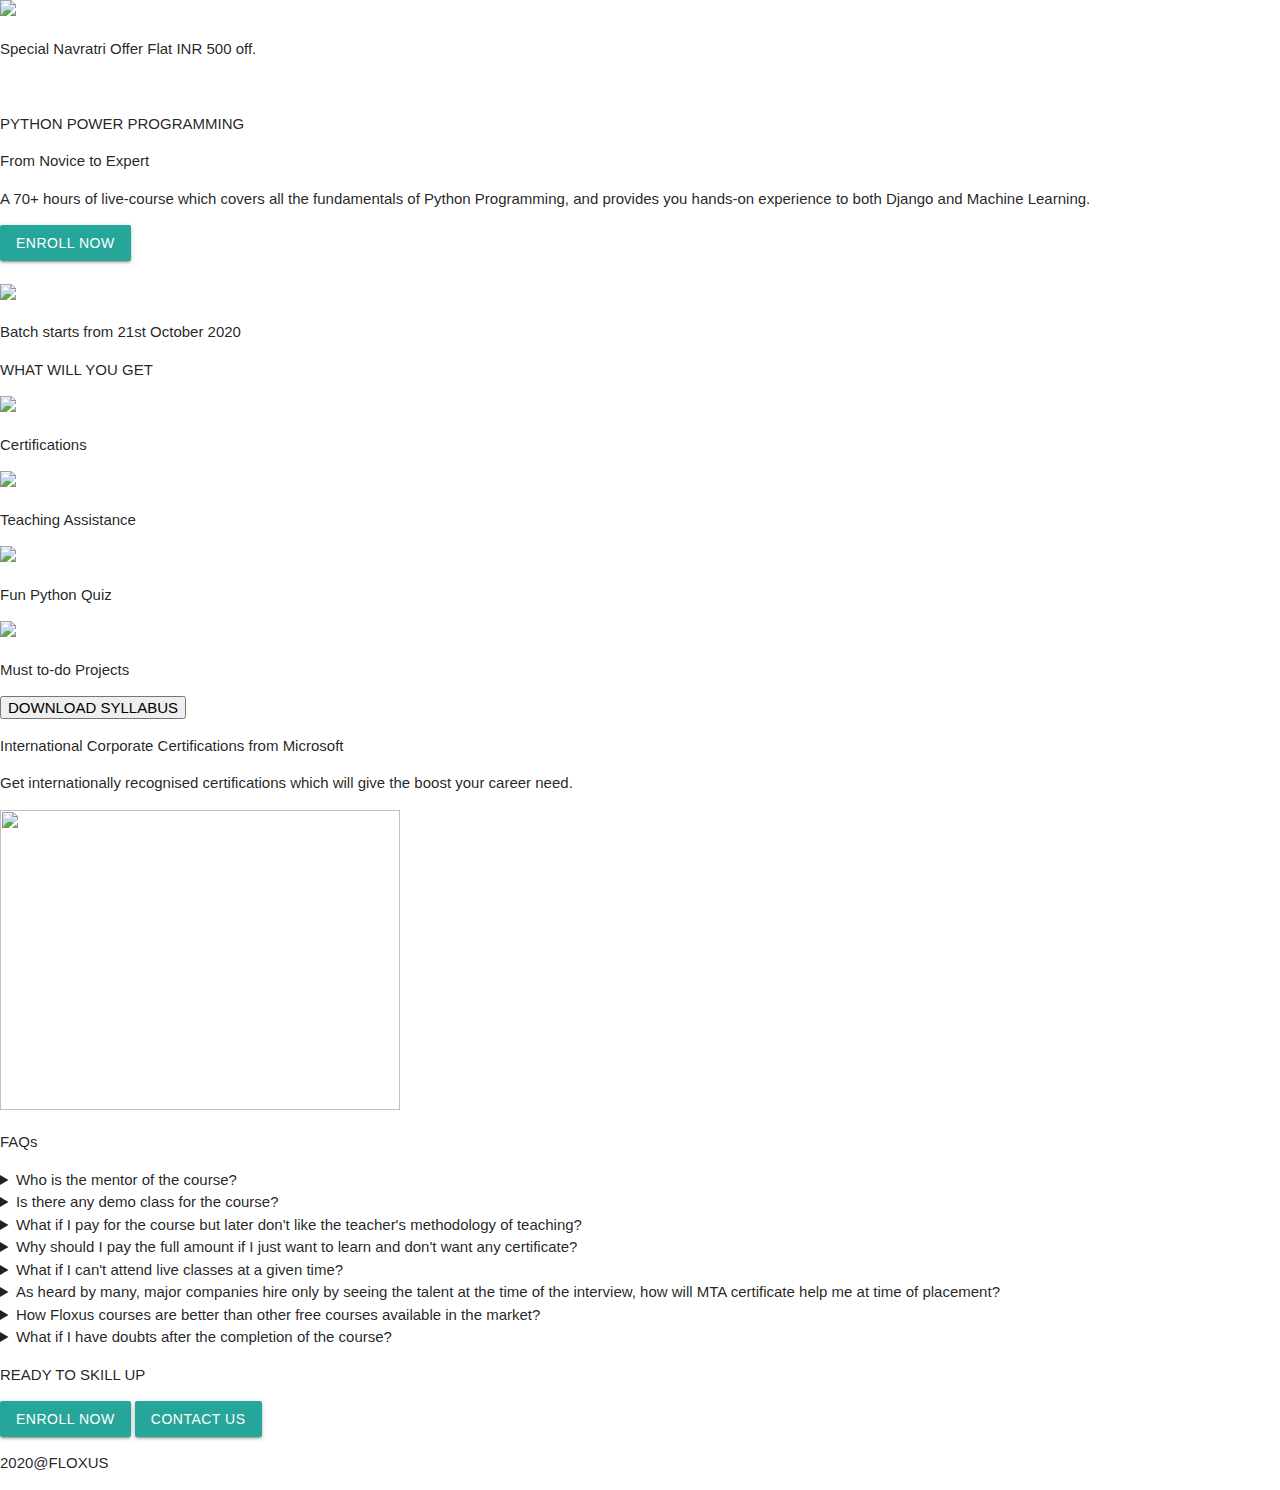
==== pythonSchool.html @ 08aed105 "checking alignment" ====
<!DOCTYPE html>
<html lang="en">
<head>
    <meta charset="UTF-8">
    <link rel="icon" type="image/png" sizes="192x192"  href="images/android-icon-192x192.png">
    <link rel="icon" type="image/png" sizes="32x32" href="/imagesfavicon-32x32.png">
    <link rel="icon" type="image/png" sizes="96x96" href="images/favicon-96x96.png">
    <link rel="icon" type="image/png" sizes="16x16" href="images/favicon-16x16.png">
    <meta name="viewport" content="width=device-width, initial-scale=1.0">
    <!-- materialize css -->
     <!-- Compiled and minified CSS -->
     <link rel="stylesheet" href="https://cdnjs.cloudflare.com/ajax/libs/materialize/1.0.0/css/materialize.min.css">

     <!-- Compiled and minified JavaScript -->
     <script src="https://cdnjs.cloudflare.com/ajax/libs/materialize/1.0.0/js/materialize.min.js"></script>
    <!-- end -->
    <link rel="stylesheet" href="python.css">
    <link href="https://fonts.googleapis.com/css2?family=Roboto+Mono&display=swap" rel="stylesheet">
    <title> Python Power Programmer| Floxus</title>
</head>
<body>
    <div class="batchdetails2">
        <!-- <img src="https://img.icons8.com/cotton/30/000000/planner.png"/> -->
        <img src="https://img.icons8.com/doodle/48/000000/retro-tv.png"/>
        <p>Special Navratri Offer Flat INR 500 off.</p>
        <!-- <p><a href="https://chat.whatsapp.com/HBTN7S1vhWdITsllgTR38c" style = "text-decoration: underline;" >JOIN HERE</a></p> -->
    </div>
    <div class="logo">
        <a href="./index.html"><img src="./floxuslogo.png" alt=""></a>
    </div>
    <div class="wrapper_courseIntro">
       
        <div class="left_content">
            <div class="up">
                <p class="heading">PYTHON POWER PROGRAMMING</p>
                <p class="subheading">From Novice to Expert</p>
                <p class="description"> A 70+ hours of live-course which covers all the fundamentals of Python Programming, and provides you hands-on experience to both Django and Machine Learning.</p>
            </div>
            
            <a href="https://floxus.typeform.com/to/oXnurwVf" target="_blank"><button class="btn">Enroll now</button></a>
        </div>
        <div class="right_content">
            <img src="./013.png" alt="">
        </div>
    
    </div>

    <div class="batchdetails">
        <img src="https://img.icons8.com/cotton/30/000000/planner.png"/>
        <p>Batch starts from 21st October 2020</p>
    </div>

   

<!-- what will you get section -->
<div class="benefit_section">
    <div class="benefit_section_heading">
        <p class="heading">WHAT WILL YOU GET</p>
    </div>
    <div class="benefit_section_content">
        <div class="benefit_box">
            <img src="https://img.icons8.com/plasticine/100/000000/certificate.png"/>
            <p>Certifications</p>
        </div>
        <!-- <div class="benefit_box"> -->
            <!-- <img src="https://img.icons8.com/dusk/100/000000/curriculum.png"/> -->
            <!-- <img src="https://img.icons8.com/office/100/000000/elective.png"/>
            <p>Comprehensive Curriculum</p>
        </div> -->
        <div class="benefit_box">
            <img src="https://img.icons8.com/bubbles/100/000000/classroom.png"/>
            <p>Teaching Assistance</p>
        </div>
        <div class="benefit_box">
            <!-- <img src="https://img.icons8.com/bubbles/100/000000/classroom.png"/> -->
            <img src="https://img.icons8.com/doodle/100/000000/question-mark--v1.png"/>
            <p>Fun Python Quiz</p>
        </div>
        <div class="benefit_box">
            <img src="https://img.icons8.com/bubbles/100/000000/classroom.png"/>
            <p>Must to-do Projects</p>
        </div>
    </div>
</div>
<div class="download_syllabus">
    <a href="https://drive.google.com/file/d/1esblrL-_6RUQGCOvLBoo1YKN9DDA71-b/view?usp=sharing" target="_blank"><button class="btn_syllabus">DOWNLOAD SYLLABUS</button></a> 
</div>
<!-- end -->

<!-- certifications showcase start here -->
<div class="certification_section">
    <div class="certification_content">
        <p class="heading">International Corporate Certifications from Microsoft</p>
        <p class="description">Get internationally recognised certifications which will give the boost your career need.</p>
    </div>
    <div class="certification_image">
        <img src="./mtac.jpeg" alt="" width="400px" height="300px">
    </div>
</div>
<!-- end -->


<!-- project list section start here -->
<!-- <div class="project_section">
    <div class="project_section_heading">
        <p class="heading">PROJECT LIST</p>
    </div>
    <div class="project_section_content">
        <div class="project_box">
            <img src="https://img.icons8.com/flat_round/64/000000/protection-mask.png"/>
            <p class="head">
                Face mask detection
            </p>
            <p>Learn how to create a COVID-19 face mask detector with openCV, keras/tensorflow and deeplearning.
            </p>
        </div>
        <div class="project_box">
            <img src="https://img.icons8.com/doodle/64/000000/plant-under-sun--v1.png"/>
            <p class="head">
                Plant species detection
            </p>
            <p>
                An approach classifying different species of plants using ml and dl algorithms like CNN, Naive-Bayes etc based on images.
				 Min classes of plants should be 15 to 20.
            </p>

        </div>
        <div class="project_box">
            <img src="https://img.icons8.com/cute-clipart/64/000000/printed-ocr.png"/>
            <p class="head">OCR</p>    
            <p>An approach to detect characters and words in images by using standard deep learning models like Mask RCNN, SSD, or YOLO.
            </p>

        </div>
    </div>
    <div class="project_section_footer">
        <button class="btn1_download"> <a href="https://drive.google.com/open?id=1YXcsp5rs6BddVTK98iF5O1TBEDUhz_iZ" target="_blank">DOWNLOAD SYLLABUS</a> </button>

    </div>
</div> -->
<!-- end -->
<!-- FAQ -->
<!-- <div class="faq">
    <button class="accordion">Section 1</button>
    <div class="panel">
      <p>Lorem ipsum...</p>
    </div>
    
    <button class="accordion">Section 2</button>
    <div class="panel">
      <p>Lorem ipsum...</p>
    </div>
    
    <button class="accordion">Section 3</button>
    <div class="panel">
      <p>Lorem ipsum...</p>
    </div>
</div> -->


<!-- faq accordian -->

<div class="box">
    <p class="heading">FAQs</p>
    <div class="faqs">
       <details>
          <summary>Who is the mentor of the course?</summary>
          <p class="text">The course will be taught by Mr Ashish Misra, who is a Microsoft Innovate Trainer and also an Oracle Certified Professional. He has a teaching experience of over 12 years and has taught more than 10000 students. He has also been constantly conducting Faculty Development Programs in IITs and various corporate employee training for many MNC’s.</p>
       </details>
       <details>
          <summary>Is there any demo class for the course?</summary>
          <p class="text">Yes, we will be organizing a two day online live webinar in which you will be introduced to python, its scope and its application in the real world.
            A few live projects of real time applications based on python will be demonstrated.
            </p>
       </details>
       <details>
          <summary>What if I pay for the course but later don't like the teacher's methodology of teaching?</summary>
          <p class="text">It is absolutely not a problem. If you don’t like the teaching methodology, we will refund you the amount fully. Although, this may be assured that the money will be refunded fully. This can be availed after 2-3 classes.</p>
       </details>
       <details>
        <summary>Why should I pay the full amount if I just want to learn and don't want any certificate?</summary>
        <p class="text">If you don’t need the Microsoft Technology Associate Certificate, it is fine.
            We will deduct the amount of the certificate from the price of the course.
            Nevertheless, you will still get the certificate from Floxus. </p>
     </details>
     <details>
        <summary>What if I can't attend live classes at a given time?</summary>
        <p class="text">The class time will be decided such that everyone can attend. Even after that,
            if you miss the class, we will provide you with the recorded session of the respective class. </p>
     </details>
     <details>
        <summary>As heard by many,  major companies hire only by seeing the talent at the time of the interview,
            how will MTA certificate help me at time of placement?</summary>
        <p class="text">It is a highly competitive space out there, massive shortlisting is done based on certificates only.
            Certificates are used to differentiate between candidates having similar skillset,
            and it also acts as a filter for different companies while applying through recruiting platforms like LinkedIn. </p>
     </details>
     <details>
        <summary>How Floxus courses are better than other free courses available in the market?</summary>
        <p class="text">There is no comparison between the free courses and our courses. 
            The courses offered by Floxus are taught by experienced teachers who are always there to solve your doubts. 
            The courses are completely project-based 
            coupled with international corporate certifications and internships which no free courses can provide.</p>
     </details>
     <details>
        <summary> What if I have doubts after the completion of the course?</summary>
        <p class="text"> You can directly contact the concerned people. The contact details of the instructor and the concerned people will be shared. You can talk to them and fix yourself a preferred timing to solve the doubts.</p>
     </details>
    </div>
 </div>

<!-- end -->

<!-- end -->
<!-- ready section -->
<div class="ready">
    <p>READY TO SKILL UP</p>
    <div class="contact">
        <a href="https://floxus.typeform.com/to/oXnurwVf" target="_blank"><button class="btn">ENROLL NOW</button></a> 
        <a href="https://wa.me/917488735177" target="_blank"><button class="btn">CONTACT US</button></a> 
    </div>



</div>
<!-- end -->
<!-- footer -->
<div class="footer-copyright">
    <p>2020@FLOXUS</p>
</div>
<script type="text/javascript" src="js/materialize.min.js"></script>
<script src="springboot.js"></script>

</body>
</html>
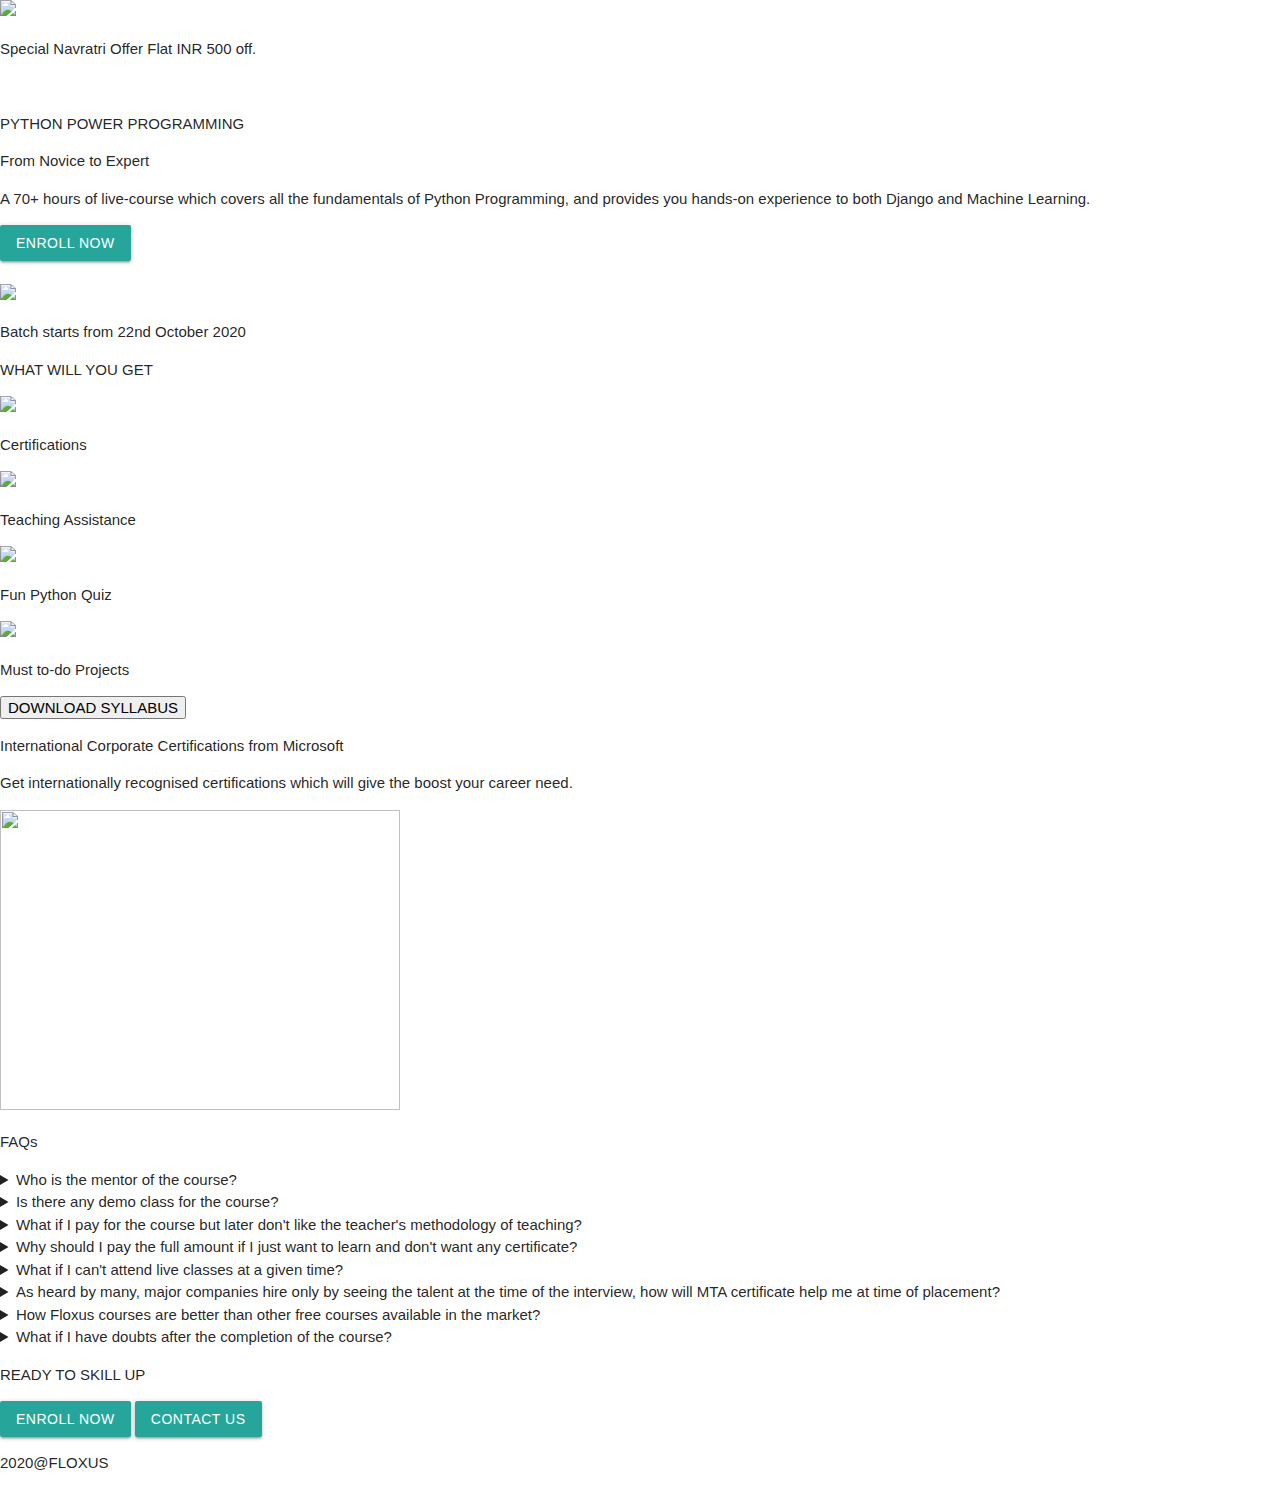
==== commit f4cdbc0d: "date changed" ====
--- a/pythonSchool.html
+++ b/pythonSchool.html
@@ -37,7 +37,7 @@
                 <p class="description"> A 70+ hours of live-course which covers all the fundamentals of Python Programming, and provides you hands-on experience to both Django and Machine Learning.</p>
             </div>
             
-            <a href="https://floxus.typeform.com/to/oXnurwVf" target="_blank"><button class="btn">Enroll now</button></a>
+            <a href="https://floxus.typeform.com/to/vToGg50y" target="_blank"><button class="btn">Enroll now</button></a>
         </div>
         <div class="right_content">
             <img src="./013.png" alt="">
@@ -47,7 +47,7 @@
 
     <div class="batchdetails">
         <img src="https://img.icons8.com/cotton/30/000000/planner.png"/>
-        <p>Batch starts from 21st October 2020</p>
+        <p>Batch starts from 22nd October 2020</p>
     </div>
 
    
@@ -216,7 +216,7 @@
 <div class="ready">
     <p>READY TO SKILL UP</p>
     <div class="contact">
-        <a href="https://floxus.typeform.com/to/oXnurwVf" target="_blank"><button class="btn">ENROLL NOW</button></a> 
+        <a href="https://floxus.typeform.com/to/vToGg50y" target="_blank"><button class="btn">ENROLL NOW</button></a> 
         <a href="https://wa.me/917488735177" target="_blank"><button class="btn">CONTACT US</button></a> 
     </div>
 
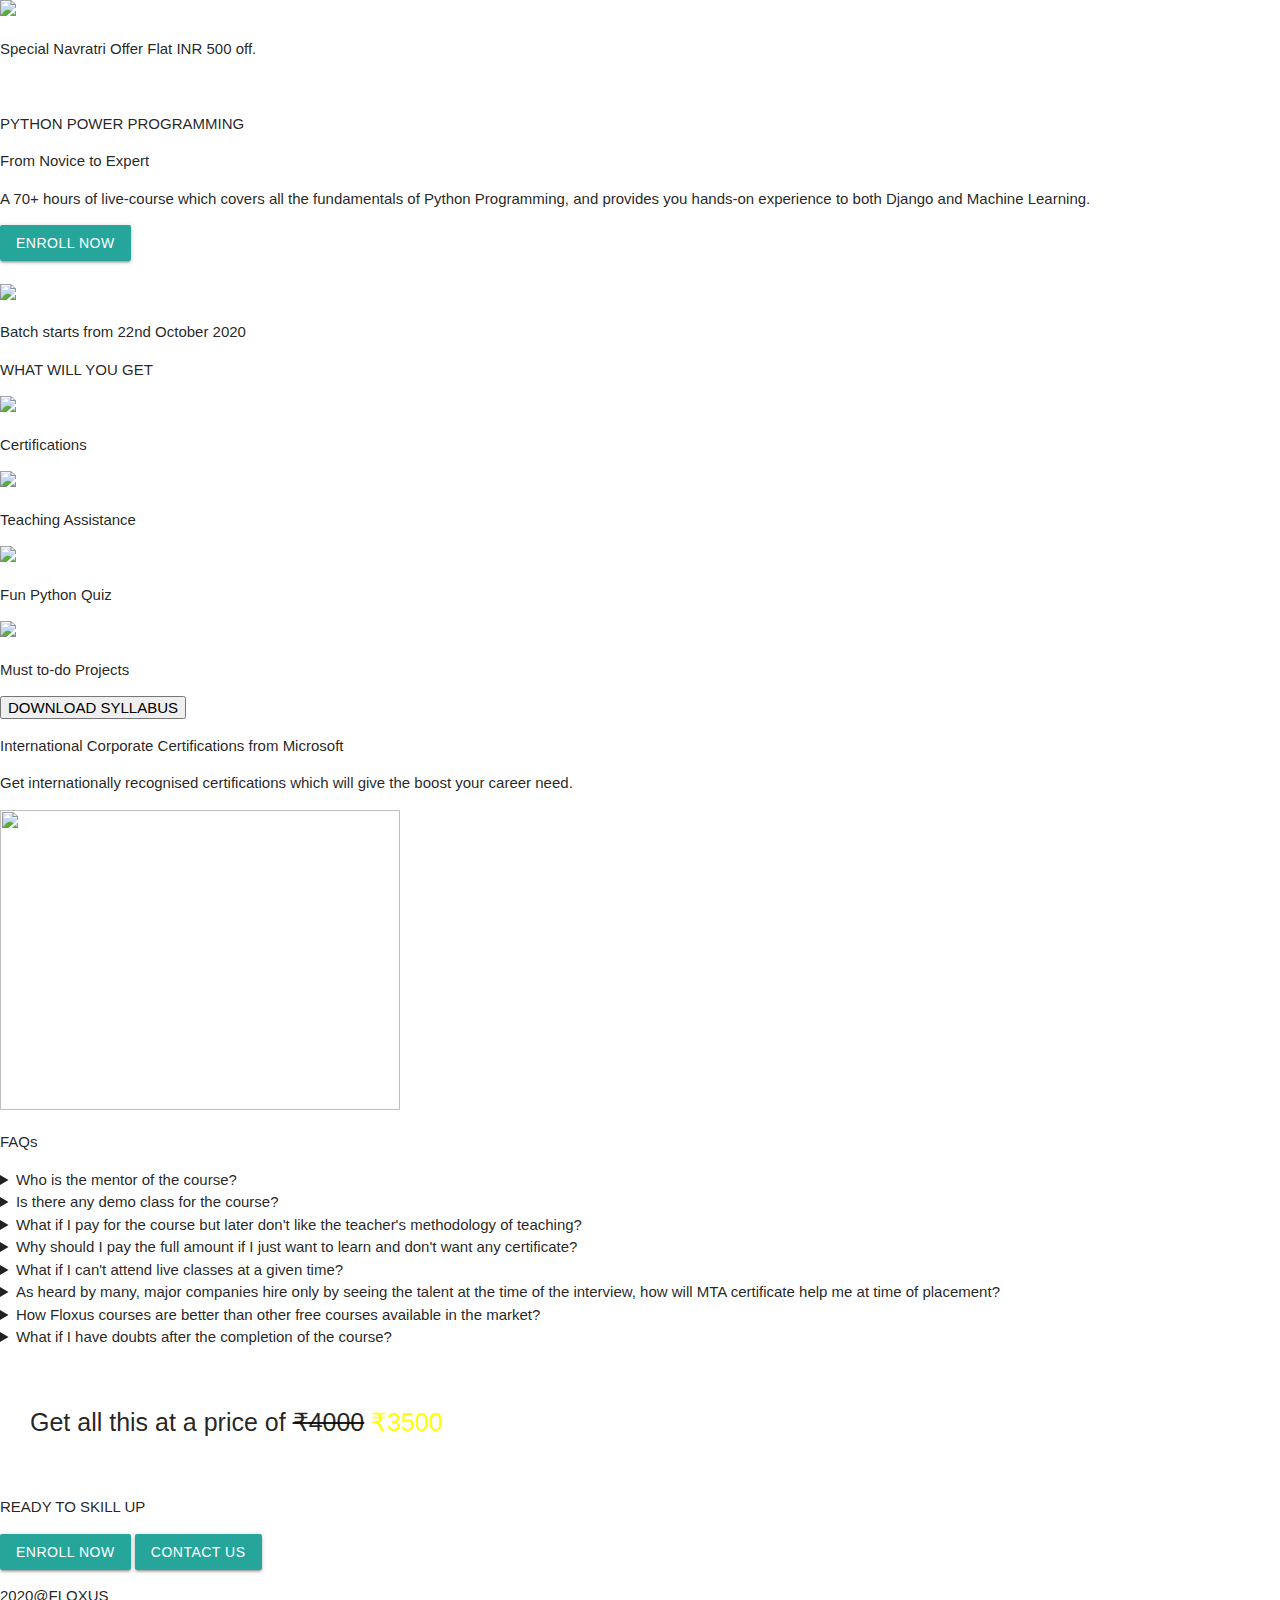
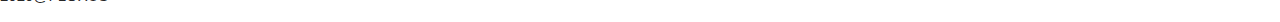
==== commit 909d706d: "price included at footer" ====
--- a/pythonSchool.html
+++ b/pythonSchool.html
@@ -214,6 +214,7 @@
 <!-- end -->
 <!-- ready section -->
 <div class="ready">
+    <p style = "font-size: 25px; padding: 30px;" >Get all this at a price of <span style="text-decoration: line-through;">₹4000</span> <span style="color: yellow;"> ₹3500</span></p>
     <p>READY TO SKILL UP</p>
     <div class="contact">
         <a href="https://floxus.typeform.com/to/vToGg50y" target="_blank"><button class="btn">ENROLL NOW</button></a> 
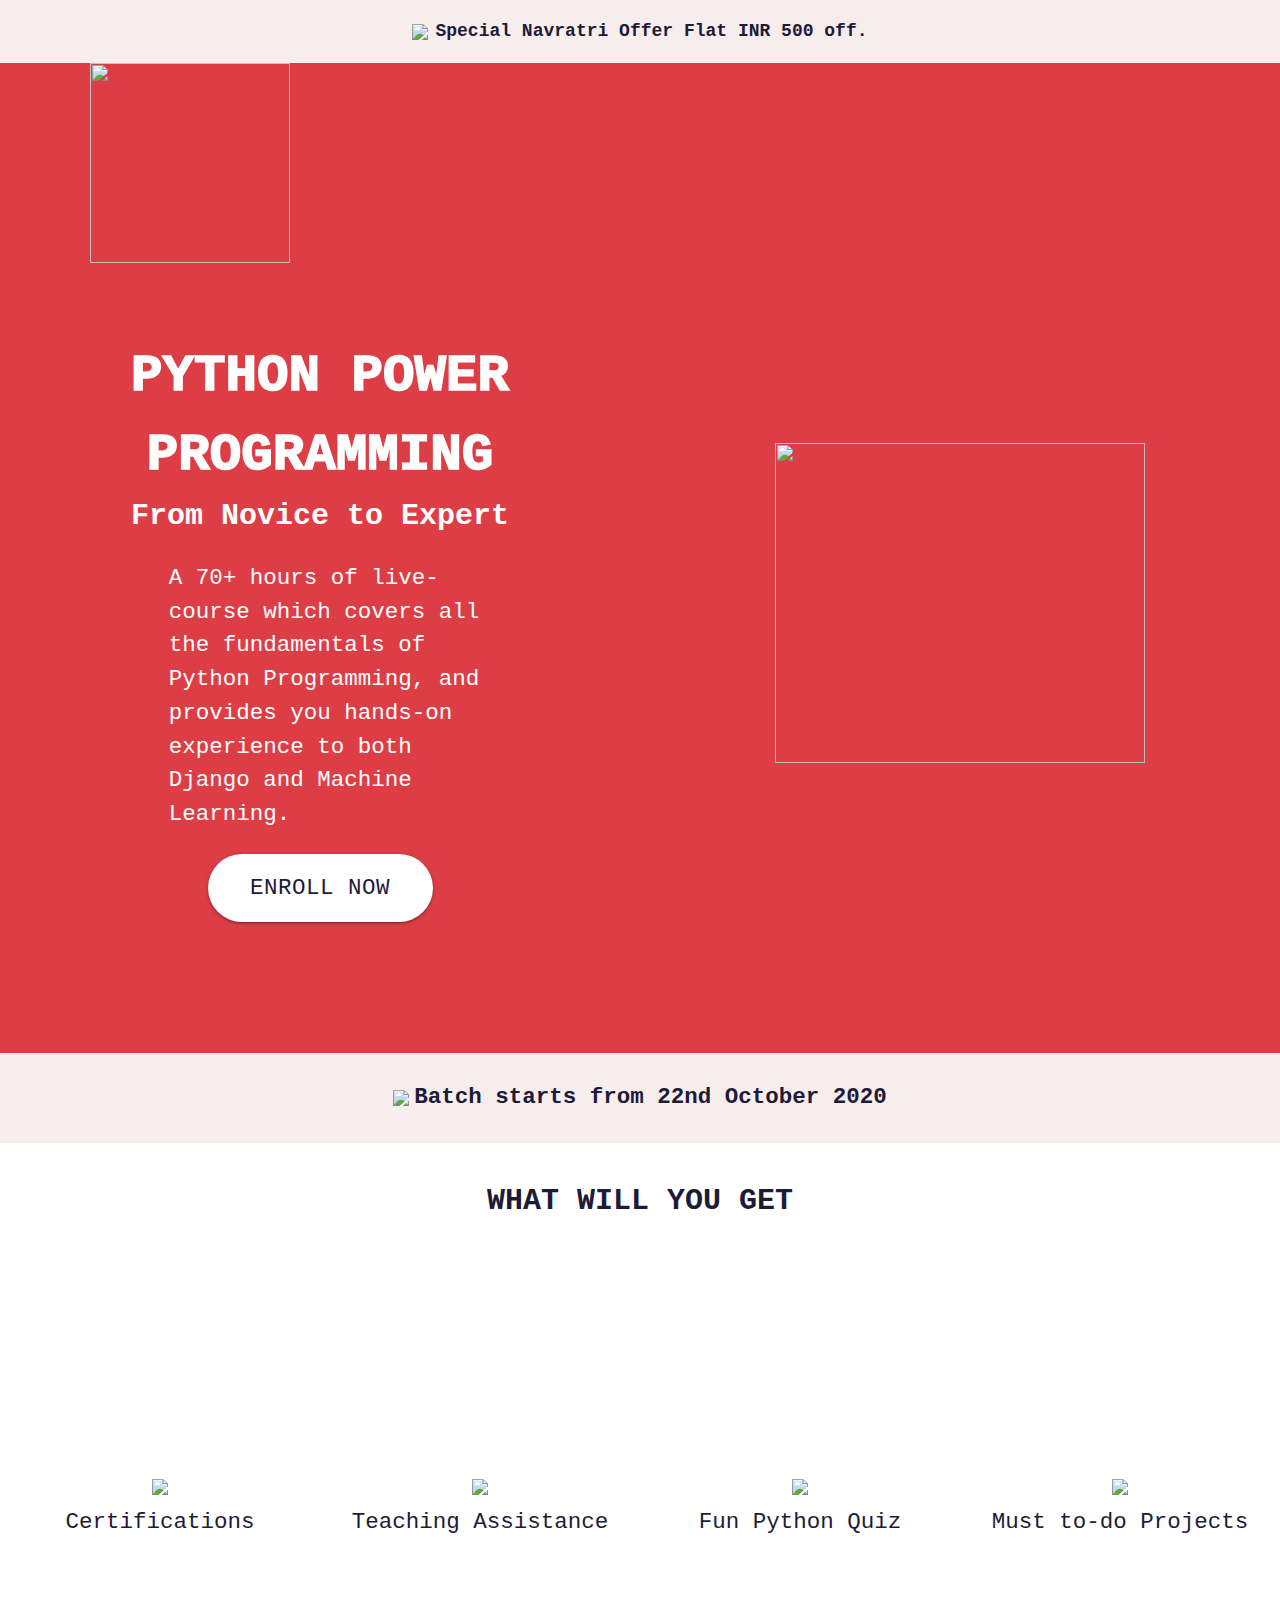
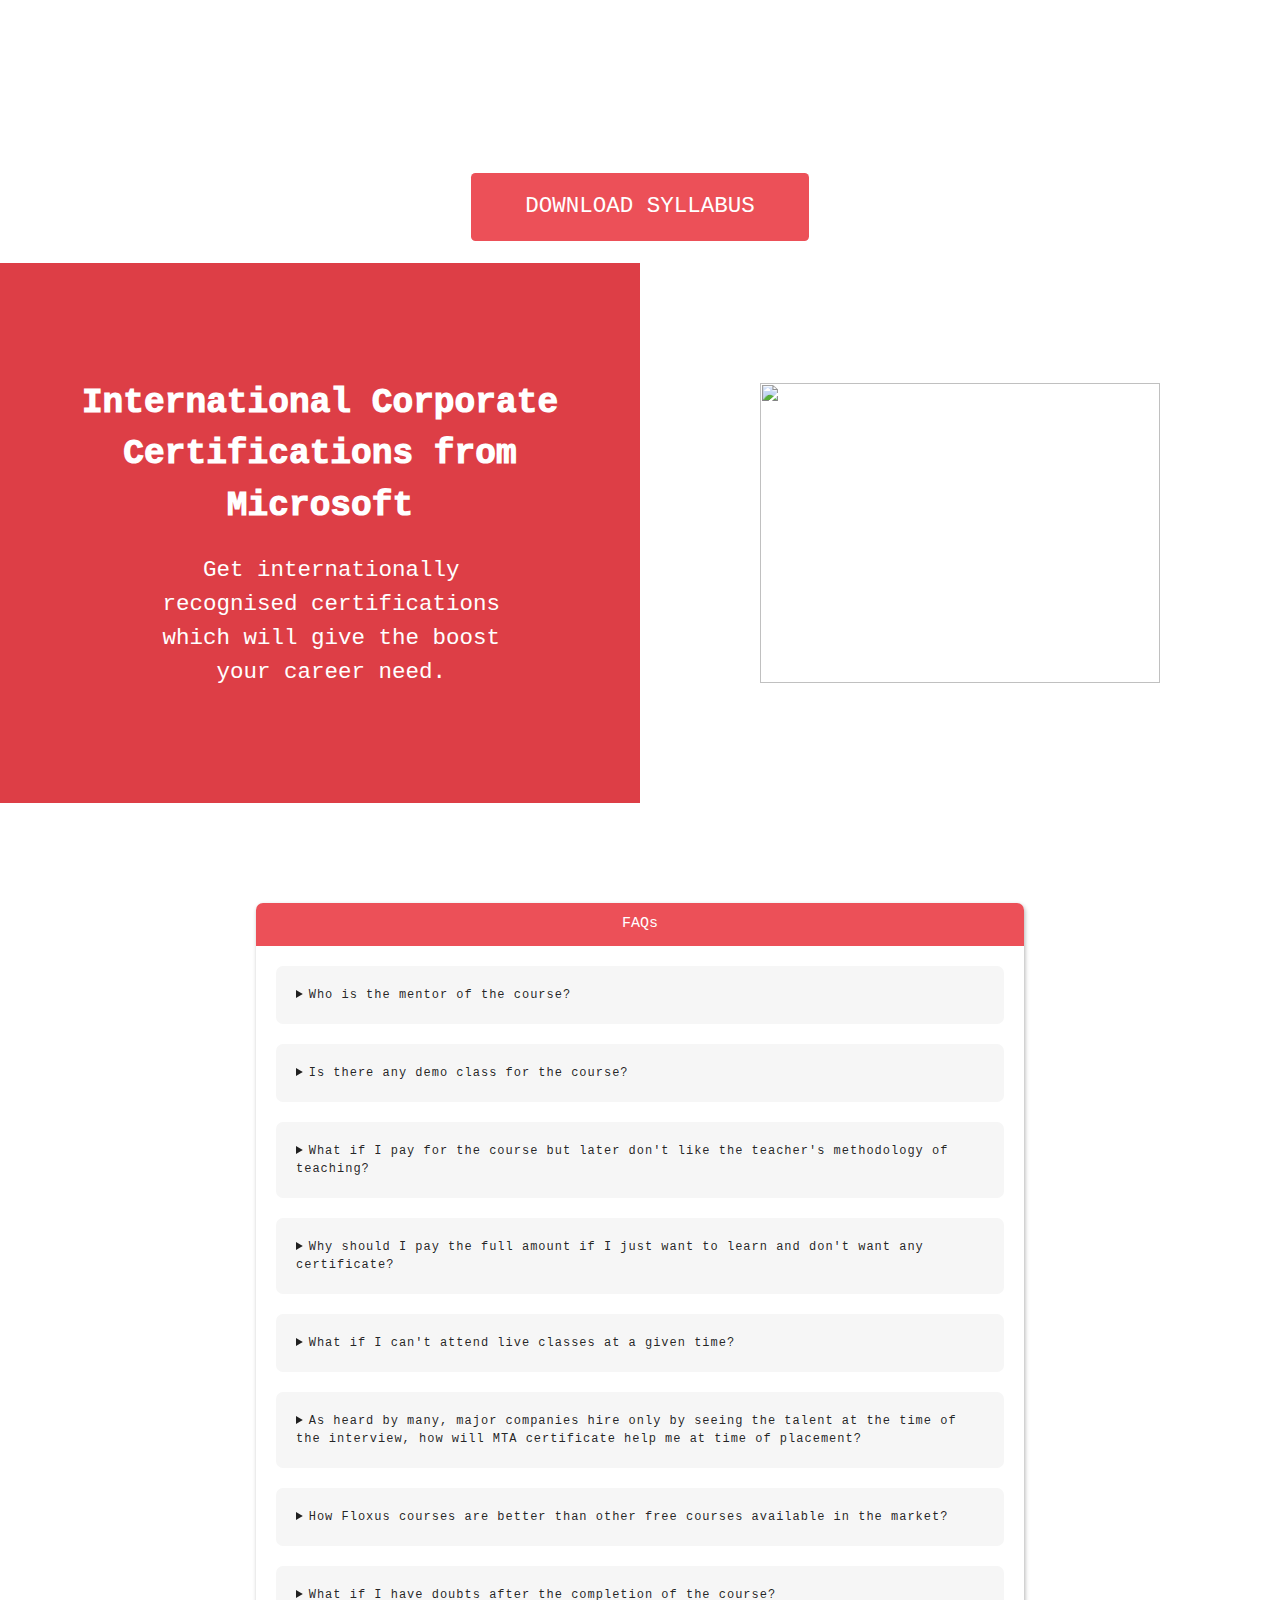
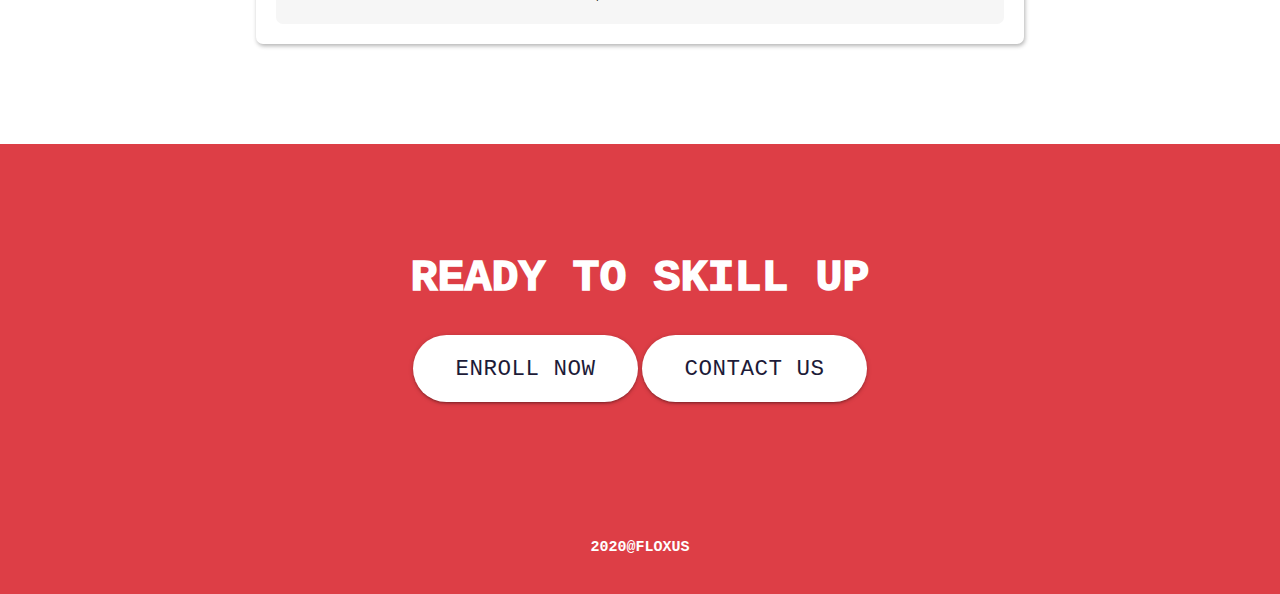
==== commit 36df8b63: "price removed" ====
--- a/pythonSchool.html
+++ b/pythonSchool.html
@@ -214,7 +214,7 @@
 <!-- end -->
 <!-- ready section -->
 <div class="ready">
-    <p style = "font-size: 25px; padding: 30px;" >Get all this at a price of <span style="text-decoration: line-through;">₹4000</span> <span style="color: yellow;"> ₹3500</span></p>
+    <!-- <p style = "font-size: 25px; padding: 30px;" >Get all this at a price of <span style="text-decoration: line-through;">₹4000</span> <span style="color: yellow;"> ₹3500</span></p> -->
     <p>READY TO SKILL UP</p>
     <div class="contact">
         <a href="https://floxus.typeform.com/to/vToGg50y" target="_blank"><button class="btn">ENROLL NOW</button></a> 
--- a/python.css
+++ b/python.css
@@ -0,0 +1,963 @@
+*{
+    margin: 0;
+    padding: 0;
+}
+
+.logo{
+    display: flex;
+    height: 10vh;
+    width: 100%;
+    background-color: #dd3e46;
+}
+
+.logo img{
+    height: 200px;
+    width: 200px;
+    margin-left: 6em;
+}
+
+.wrapper_courseIntro{
+    display: flex;
+    height: 100vh;
+    width: 100%;
+    background-color: #dd3e46;
+}
+
+.wrapper_courseIntro .left_content{
+    display: flex;
+    flex-basis: 50%;
+    flex-direction: column;
+    height: 100vh;
+    justify-content: center;
+    align-items: center;
+}
+
+.wrapper_courseIntro .left_content .heading{
+    font-family: monospace;
+    font-size: 3.5em;
+    font-weight: 1000;
+    color: white;
+    text-align: center;
+    padding-left: 2em;
+    padding-right: 2em;
+    padding-top: 1em;
+   
+    /* margin-right: 1em; */
+}
+.wrapper_courseIntro .left_content .subheading{
+    font-family: monospace;
+    font-size: 2em;
+    font-weight: 700;
+    text-align: center;
+    color:white;
+    padding-left: 2em;
+    padding-right: 2em;
+
+}
+
+.wrapper_courseIntro .left_content .description{
+    font-family: monospace;
+    font-size: 1.5em;
+    font-weight: 500;
+    color: white;
+    margin-top: 1em;
+    padding-left: 7.5em;
+    padding-right: 6em;
+}
+
+.wrapper_courseIntro .left_content .btn{
+    /* position: absolute; */
+    height: 3em;
+    width: 10em;
+    border: none;
+    border-radius: 2em;
+    background-color: white ;
+    color: #1D1B38;
+    font-family: monospace;
+    font-size: 1.5em;
+    font-weight: 500;
+    margin-top: 1em;
+   
+}
+
+
+.wrapper_courseIntro .right_content{
+    display: flex;
+    flex-basis: 50%;
+    height: 100vh;
+    justify-content: center;
+    align-items: center;
+    /* background-color: bisque; */
+}
+
+.wrapper_courseIntro .right_content img{
+    width: 370px;
+    height: 320px;
+}
+
+/* batch details */
+.batchdetails{
+    display: flex;
+    width: 100%;
+    height: 10vh;
+    background-color: rgb(247, 237, 237);
+    justify-content: center;
+    align-items: center;
+}
+
+.batchdetails p{
+    font-family: monospace;
+    font-weight: 550;
+    font-size: 1.5em;
+    color: #1D1B38;
+    margin-left: 5px;
+}
+
+.batchdetails2{
+    display: flex;
+    width: 100%;
+    height: 7vh;
+    background-color: rgb(247, 237, 237);
+    justify-content: center;
+    align-items: center;
+}
+
+.batchdetails2 p{
+    font-family: monospace;
+    font-weight: 550;
+    font-size: 1.2em;
+    color: #1D1B38;
+    margin-left: 7px;
+}
+
+/* coursetools section */
+.coursetools_section{
+    display: flex;
+    height: 40vh;
+    width: 100%;
+    justify-content: space-around;
+    align-items: center;
+    background-color: aliceblue;
+}
+
+.coursetools_section .firstcard{
+    display: flex;
+    height: 14vh;
+    width: 25em;
+    border: 1.5px solid rgb(231, 228, 228);
+    background-color: white;
+    justify-content: space-evenly;
+    align-items: center;
+}
+
+.coursetools_section .firstcard p{
+    font-family: monospace;
+    font-size: 2em;
+    font-weight: 700;
+    color: rgb(110, 109, 105);
+
+}
+
+
+
+.coursetools_section_heading{
+    display: flex;
+    height: 10vh;
+    width: 100%;
+    padding-top: 1em;
+    justify-content: center;
+    align-items: center;
+    background-color: aliceblue;
+}
+
+.coursetools_section_heading p{
+    font-size: 3em;
+    font-family: monospace;
+    font-weight: 800;
+
+}
+
+.coursetools_section_footer{
+    display: flex;
+    height: 10vh;
+    width: 100%;
+    justify-content: center;
+    align-items: center;
+    background-color: aliceblue;
+}
+
+.coursetools_section_footer .btn_download{
+    height: 3em;
+    width: 12em;
+    bottom: 10em;
+    border: 1px solid rgb(238, 171, 27);
+    border-radius: 0.2em;
+    background-color: white;
+    color: black;
+    font-family: monospace;
+    font-size: 1.5em;
+    font-weight: 500;
+    margin-bottom: 1em;
+}
+
+.coursetools_section_footer .btn_download:hover{
+    background-color:  rgb(238, 171, 27);
+    color: white;
+}
+
+/* certification section start here */
+.certification_section{
+    display: flex;
+    height: 60vh;
+    width: 100%;
+
+}
+
+.certification_section .certification_content{
+    display: flex;
+    flex-direction: column;
+    flex-basis: 50%;
+    height: 60vh;
+    background-color: #dd3e46;
+    justify-content: center;
+    align-items: center;
+}
+
+.certification_section .certification_content .heading{
+    font-family: monospace;
+    font-size: 2.3em;
+    font-weight: 1000;
+    color: white;
+    text-align: center;
+    padding-left: 2em;
+    padding-right: 2em;
+}
+
+.certification_section .certification_content .description{
+    font-family: monospace;
+    font-size: 1.5em;
+    font-weight: 500;
+    color: white;
+    padding-left: 6em;
+    margin-top: 1em;
+    padding-right: 5em;
+    text-align: center;
+}
+
+.certification_section .certification_image{
+    display: flex;
+    flex-basis: 50%;
+    justify-content: center;
+    align-items: center;
+    
+}
+
+.certification_section .certification_image img{
+    transition:transform 0.1s;
+}
+
+.certification_section .certification_image img:hover{
+    transform:scale(1.3);
+    padding: 0.5em;
+    transition: transform 0.3s;
+    box-shadow: 0 0 10px rgba(0, 0, 0, 0.4);
+}
+
+/* benefit section start here */
+.benefit_section{
+    display: flex;
+    flex-direction: column;
+    height: 70vh;
+
+}
+
+.benefit_section .benefit_section_heading{
+    display: flex;
+    height: 10vh;
+    width: 100%;
+    margin-top: 1em;
+    justify-content: center;
+    align-items: center;
+    font-family: monospace;
+}
+
+.benefit_section .benefit_section_heading p{
+    font-size: 2em;
+    font-family: monospace;
+    font-weight: 800;
+    color: #1d1b38;
+}
+
+.benefit_section .benefit_section_content{
+    display: flex;
+    height: 60vh;
+    width: 100%;
+    /* flex-wrap: wrap; */
+    justify-content: space-around;
+    align-items: center;
+    flex-wrap: wrap;
+
+}
+
+.benefit_section .benefit_section_content .benefit_box{
+    display: flex;
+    flex-direction: column;
+    height: 200px;
+    width: 300px;
+    justify-content: center;
+    align-items: center;
+    /* background-color: cornflowerblue; */
+}
+
+.benefit_section .benefit_section_content .benefit_box p{
+    font-family: monospace;
+    font-size: 1.5em;
+    font-weight: 520;
+    color: #1d1b38;
+    margin-top: 0.5em;
+}
+
+/* project section start here */
+.project_section{
+    display: flex;
+    height: 90vh;
+    width: 100%;
+    flex-direction: column;
+    background-color: aliceblue;
+}
+
+.project_section .project_section_heading{
+    display: flex;
+    height: 10vh;
+    width: 100%;
+    margin-top: 1em;
+    justify-content: center;
+    align-items: center;
+}
+
+.project_section .project_section_heading p{
+    font-size: 2em;
+    font-family: monospace;
+    font-weight: 800;
+    color: #1d1b38;
+}
+
+.project_section .project_section_content{
+    display: flex;
+    height: 70vh;
+    width: 100%;
+    flex-wrap: wrap;
+    justify-content: space-around;
+    align-items: center;
+    /* margin-left: 1em; */
+    /* margin-right: 1em; */
+
+}
+
+.project_section .project_section_content .project_box{
+    display: flex;
+    flex-direction: column;
+    height: 400px;
+    width: 350px;
+    background-color: white;
+    border: 3px solid white;
+    justify-content: center;
+    align-items: center;
+    border: 1.5px solid #eee;
+}
+
+.project_section .project_section_content .project_box .head{
+    font-family: monospace;
+    font-size: 1.5em;
+    font-weight: 900;
+    color: #1d1b38;
+    margin-top: 0.5em;
+    padding: 1em;
+    text-align: center;
+}
+
+.project_section .project_section_content .project_box p{
+
+    font-family: monospace;
+    font-size: 1.2em;
+    font-weight: 500;
+    color: #1d1b38;
+    margin-top: 0.5em;
+    padding: 1em;
+    text-align: center;
+
+}
+
+.project_section .project_section_footer{
+    display: flex;
+    width: 100%;
+    height: 10vh;
+    justify-content: center;
+    align-items: center;
+}
+
+.download_syllabus {
+    display: flex;
+    width: 100%;
+    height: auto;
+    justify-content: center;
+    align-items: center;
+}
+
+.download_syllabus .btn_syllabus{
+    height: 3em;
+    width: 15em;
+    bottom: 10em;
+    border: none;
+    border-radius: 0.2em;
+    background-color: #ec5058;
+    color: white;
+    font-family: monospace;
+    font-size: 1.5em;
+    font-weight: 500;
+    margin-bottom: 1em;
+}
+.download_syllabus .btn_syllabus:hover{
+    background-color: #dc143c;
+}
+
+
+
+
+
+
+
+
+  /* faq */
+
+  /* .faq_container{
+      display: flex;
+      justify-self: center;
+      align-items: center;
+      widt: 100%;
+      height: auto;
+  } */
+
+  .box{
+    width: 60%;
+    margin: 100px auto;
+    background: #fff;
+    border-radius: 7px;
+    box-shadow: 1px 2px 4px rgba(0,0,0,.3);
+ }
+ 
+ .box .heading{
+    background: #ec5058;
+    border-radius: 7px 7px 0px 0px;
+    padding: 10px;
+    color: #fff;
+    text-align: center;
+    font-family: monospace;
+ }
+ 
+ .faqs{
+    padding: 0px 20px 20px;
+    /* transition: 5s ease-in-out; */
+ }
+ 
+ ::-webkit-details-marker{
+    float: right;
+    margin-top: 3px;
+ }
+ 
+ details{
+    background: #f6f6f6;
+    padding-top: 10px;
+    padding: 20px 20px;
+    border-radius: 7px;
+    margin-top: 20px;
+    font-family: monospace;
+    font-size: 12px;
+    letter-spacing: 1px;
+    cursor: pointer;
+ }
+ 
+ details summary{
+    outline: none;
+ }
+
+ details .text {
+     padding-top: 10px;
+ }
+ 
+  
+  /* end */
+
+.ready{
+    display: flex;
+    flex-direction: column;
+    height: 40vh;
+    width: 100%;
+    justify-content: center;
+    align-items: center;
+    background-color: #dd3e46;
+
+}
+
+.ready p{
+    font-family: monospace;
+        font-size: 3em;
+        font-weight: 1000;
+        color: white;
+        text-align: center;
+}
+
+.ready .btn{
+    height: 3em;
+    width: 10em;
+    border: none;
+    border-radius: 2em;
+    background-color: white;
+    color: #1D1B38;
+    font-family: monospace;
+    font-size: 1.5em;
+    font-weight: 500;
+    margin-top: 1em;
+}
+
+.ready .contact .btn{
+    height: 3em;
+    width: 10em;
+    border: none;
+    border-radius: 2em;
+    /* background-color: rgb(238, 171, 27) ; */
+    color: #1d1b38;
+    font-family: monospace;
+    font-size: 1.5em;
+    font-weight: 500;
+    margin-top: 1em;
+}
+
+.ready .contact .btn:hover{
+    background-color:#dd3e46;
+    color: white;
+    border: 1px solid white;
+}
+
+.footer-copyright{
+    display: flex;
+    height: 10vh;
+    width: 100%;
+    justify-content: center;
+    align-items: center;
+    background-color: #dd3e46;
+
+}
+
+.footer-copyright p{
+    font-size: 1em;
+    font-weight: 700;
+    color: white;
+    text-align: center;
+    font-family: monospace;
+}
+
+
+
+@media screen and (max-width: 796px){
+
+    .logo{
+        display: flex;
+        height: auto;
+        width: 100%;
+        justify-content: center;
+        align-items: center;
+        background-color: #dd3e46;
+    }
+    
+    .logo img{
+        height: 100px;
+        width: 100px;
+        margin-right: 8em;
+        
+    }
+
+    .batchdetails2{
+        display: flex;
+        width: 100%;
+        height: 7vh;
+        background-color: rgb(247, 237, 237);
+        justify-content: center;
+        align-items: center;
+    }
+    .batchdetails2 img{
+        padding-left: 0.3em;
+    }
+    
+    .batchdetails2 p{
+        font-family: monospace;
+        font-weight: 550;
+        font-size: 0.7em;
+        color: #1D1B38;
+        margin-left: 7px;
+        text-align: center;
+        padding: 0.3em;
+    }
+    .wrapper_courseIntro{
+        display: flex;
+        flex-direction: column;
+        height: auto;
+        width: 100%;
+        background-color: #dd3e46;
+    }
+
+    .wrapper_courseIntro .left_content{
+        display: flex;
+        flex-basis: 50%;
+        flex-direction: column;
+        height: auto;
+        justify-content: center;
+        align-items: center;
+    }
+
+    .wrapper_courseIntro .left_content .heading{
+        font-family: monospace;
+        font-size: 2.5em;
+        font-weight: 1000;
+        color: white;
+        text-align: center;
+        /* padding-left: 1em;
+        padding-right: 1em; */
+    }
+    .wrapper_courseIntro .left_content .description{
+        font-family: monospace;
+        font-size: 1.5em;
+        font-weight: 500;
+        color: white;
+        margin-top: 1em;
+        padding-left: 2em;
+        padding-right: 2em;
+        text-align: center;
+    }
+
+    .wrapper_courseIntro .right_content{
+        display: flex;
+        flex-basis: 50%;
+        height: auto;
+        justify-content: center;
+        align-items: center;
+        /* background-color: bisque; */
+    }
+    
+    .wrapper_courseIntro .right_content img{
+        width: 80%;
+        height: 330px;
+        margin-top: 1em;
+        margin-bottom: 1em;
+    }
+
+    .batchdetails p{
+        font-size: 1em;
+    }
+
+    /* coursetools section */
+    .coursetools_section_heading{
+        display: flex;
+        height: 10vh;
+        width: 100%;
+        padding-top: 1em;
+        justify-content: center;
+        align-items: center;
+        background-color: aliceblue;
+    }
+    
+    .coursetools_section_heading p{
+        font-size: 2em;
+        font-family: monospace;
+        font-weight: 800;
+        text-align: center;
+        color: rgb(70, 68, 68);
+    
+    }
+
+
+.coursetools_section{
+    display: flex;
+    flex-direction: column;
+    height: auto;
+    width: 100%;
+    flex-wrap: wrap;
+    justify-content: space-around;
+    align-items: center;
+    background-color: aliceblue;
+}
+
+.coursetools_section .firstcard{
+    display: flex;
+    height: 14vh;
+    width: 24em;
+    border: 1.5px solid rgb(231, 228, 228);
+    background-color: white;
+    justify-content: space-evenly;
+    align-items: center;
+    margin-top: 1.5em;
+}
+
+.coursetools_section .firstcard p{
+    font-family: monospace;
+    font-size: 2em;
+    font-weight: 700;
+    color: rgb(110, 109, 105);
+
+}
+.coursetools_section_footer{
+    display: flex;
+    height: auto;
+    width: 100%;
+    justify-content: center;
+    align-items: center;
+    background-color: aliceblue;
+}
+
+.coursetools_section_footer .btn_download{
+    height: 3em;
+    width: 12em;
+    bottom: 10em;
+    border: 1px solid rgb(238, 171, 27);
+    border-radius: 0.2em;
+    background-color: white;
+    color: black;
+    font-family: monospace;
+    font-size: 1.5em;
+    font-weight: 500;
+    margin-top: 1em;
+    margin-bottom: 1em;
+}
+
+.coursetools_section_footer .btn_download:hover{
+    background-color:  rgb(238, 171, 27);
+    color: white;
+}
+
+/* certification section start here */
+.certification_section{
+    display: flex;
+    flex-direction: column;
+    height: auto;
+    width: 100%;
+
+}
+
+.certification_section .certification_content{
+    display: flex;
+    flex-direction: column;
+    flex-basis: 50%;
+    height: auto;
+    background-color:#dd3e46;
+    justify-content: center;
+    align-items: center;
+}
+
+.certification_section .certification_content .heading{
+    font-family: monospace;
+    font-size: 2.3em;
+    font-weight: 1000;
+    color: white;
+    text-align: center;
+    padding-left: 2em;
+    padding-right: 2em;
+    padding-top: 1em;
+}
+
+.certification_section .certification_content .description{
+    font-family: monospace;
+    font-size: 1.5em;
+    font-weight: 500;
+    color: white;
+    padding-left: 4em;
+    margin-top: 1.5em;
+    padding-right: 2em;
+    margin-right: 1em;
+    text-align: center;
+    margin-bottom: 1em;
+}
+
+.certification_section .certification_image{
+    display: flex;
+    flex-basis: 50%;
+    justify-content: center;
+    align-items: center;
+    margin-top: 1em;
+    margin-bottom: 1em;
+}
+
+.certification_section .certification_image img{
+    width: 70%;
+    height: 70%;
+}
+
+
+
+.benefit_section{
+    display: flex;
+    flex-direction: column;
+    width: 100%;
+    height: auto;
+
+}
+
+.benefit_section .benefit_section_heading{
+    display: flex;
+    height: 10vh;
+    width: 100%;
+    margin-top: 1em;
+    justify-content: center;
+    align-items: center;
+}
+
+.benefit_section .benefit_section_heading p{
+    font-size: 2em;
+    font-family: monospace;
+    font-weight: 800;
+    color: #1d1b38;
+}
+
+.benefit_section .benefit_section_content{
+    display: flex;
+    height: auto;
+    width: 100%;
+    flex-direction: column;
+    /* flex-wrap: wrap; */
+    justify-content: space-around;
+    align-items: center;
+
+}
+
+.benefit_section .benefit_section_content .benefit_box{
+    display: flex;
+    flex-direction: column;
+    height: 200px;
+    width: 300px;
+    justify-content: center;
+    align-items: center;
+    margin-bottom: 1em;
+    /* background-color: cornflowerblue; */
+}
+
+.benefit_section .benefit_section_content .benefit_box p{
+    font-family: monospace;
+    font-size: 1.5em;
+    font-weight: 520;
+    color: #1d1b38;
+    margin-top: 0.5em;
+}
+
+/* project section start here */
+.project_section{
+    display: flex;
+    height: auto;
+    width: 100%;
+    flex-direction: column;
+    background-color: aliceblue;
+}
+
+.project_section .project_section_heading{
+    display: flex;
+    height: auto;
+    width: 100%;
+    margin-top: 1em;
+    justify-content: center;
+    align-items: center;
+    
+}
+
+.project_section .project_section_heading p{
+    font-size: 2em;
+    font-family: monospace;
+    font-weight: 800;
+    margin-bottom: 1em;
+    margin-top: 0.5em;color:#1d1b38;
+}
+
+.project_section .project_section_content{
+    display: flex;
+    flex-direction: column;
+    height: auto;
+    width: 100%;
+    flex-wrap: wrap;
+    justify-content:center;
+    align-items: center;
+
+}
+
+.project_section .project_section_content .project_box{
+    display: flex;
+    flex-direction: column;
+    height: 400px;
+    width: 80%;
+    background-color: white;
+    border: 3px solid white;
+    justify-content: center;
+    align-items: center;
+    margin-bottom: 1em;
+}
+
+.project_section .project_section_content .project_box p{
+
+    font-family: monospace;
+    font-size: 1.2em;
+    font-weight: 500;
+    color: #1d1b38;
+    margin-top: 0.5em;
+    padding: 1em;
+    text-align: center;
+
+}
+
+.project_section .project_section_footer{
+    display: flex;
+    width: 100%;
+    height: auto;
+    justify-content: center;
+    align-items: center;
+}
+
+.project_section .project_section_footer .btn_download{
+    height: 3em;
+    width: 15em;
+    bottom: 10em;
+    border: 1px solid #1D1B38;
+    border-radius: 0.2em;
+    background-color: white;
+    color: black;
+    font-family: monospace;
+    font-size: 1.5em;
+    font-weight: 500;
+    margin-top: 1em;
+    margin-bottom: 1.5em;
+}
+
+.project_section .project_section_footer .btn_download:hover{
+    background-color: #1D1B38;
+    color: white;
+}
+
+.box{
+    width: 85%;
+    margin: 100px auto;
+    background: #fff;
+    border-radius: 7px;
+    box-shadow: 1px 2px 4px rgba(0,0,0,.3);
+ }
+ .ready {
+     height: auto;
+ }
+ 
+.ready p{
+    margin-top: 1em;
+    font-size: 2em;
+}
+
+.contact{
+    display: flex;
+    width: 100%;
+    flex-direction: column;
+    justify-content: center;
+    align-items: center;
+}
+}